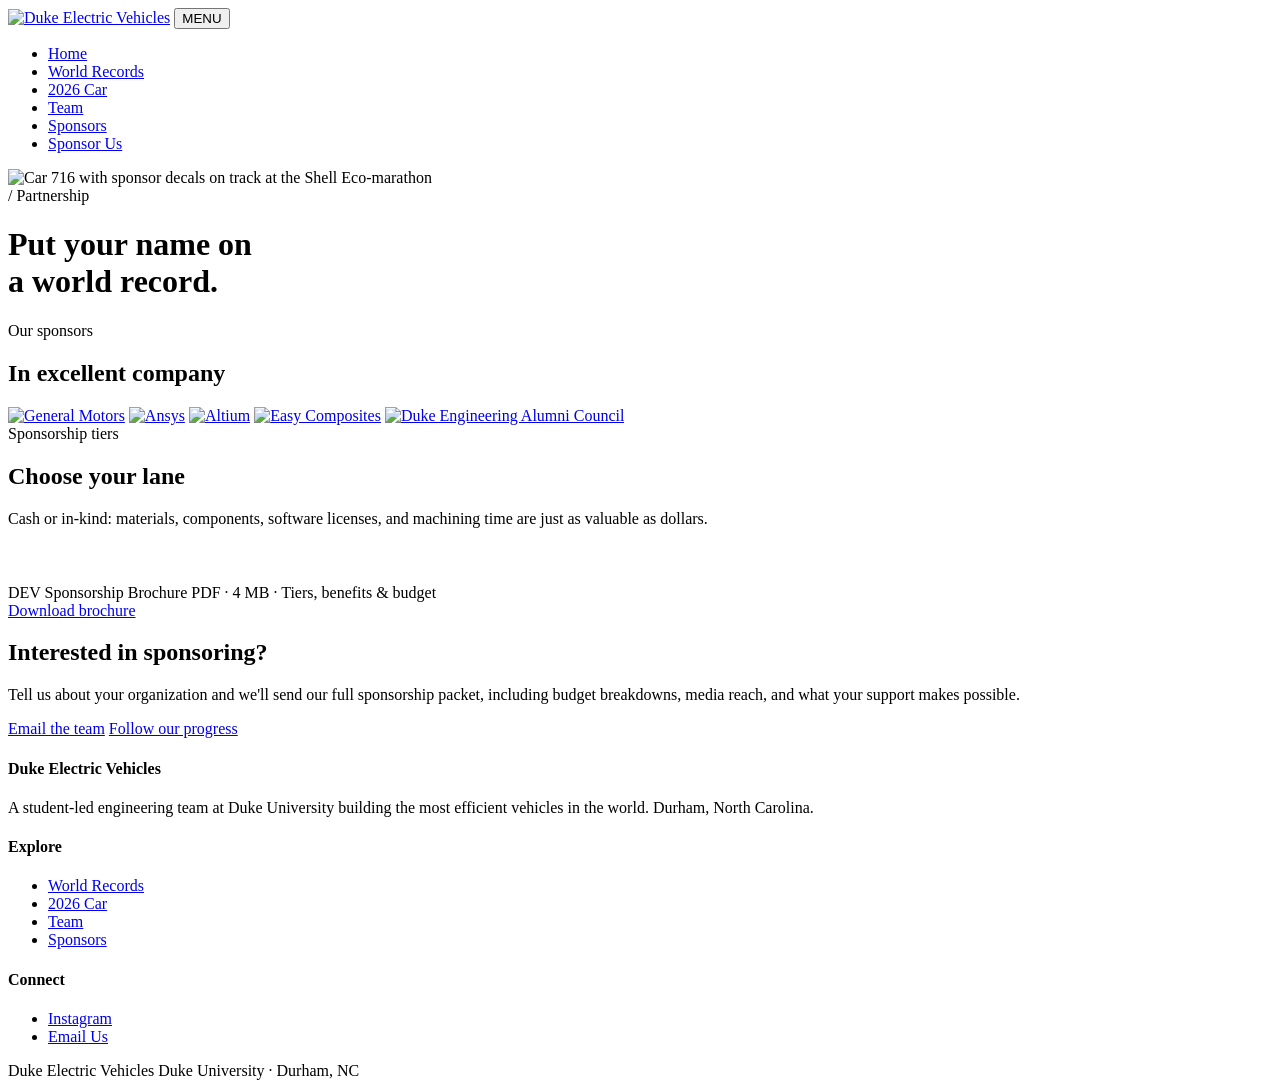
==== sponsors.html @ 08c11236 "Add files via upload" ====
<!DOCTYPE html>
<html lang="en">
<head>
  <meta charset="UTF-8">
  <meta name="viewport" content="width=device-width, initial-scale=1.0">
  <title>Sponsors | Duke Electric Vehicles</title>
  <meta name="description" content="Partner with Duke Electric Vehicles, the two-time Guinness World Record holders in vehicle efficiency. Sponsorship tiers and benefits.">
  <link rel="preconnect" href="https://fonts.googleapis.com">
  <link rel="preconnect" href="https://fonts.gstatic.com" crossorigin>
  <link href="https://fonts.googleapis.com/css2?family=Archivo:wght@400;500;600;700&family=IBM+Plex+Mono:wght@400;500;600&display=swap" rel="stylesheet">
  <link rel="stylesheet" href="css/styles.css">
</head>
<body>

  <nav class="nav">
    <div class="nav-inner">
      <a href="index.html" class="nav-logo"><img class="logo-img" src="images/dev-logo.png" alt="Duke Electric Vehicles"></a>
      <button class="nav-toggle" aria-label="Toggle menu" aria-expanded="false">MENU</button>
      <ul class="nav-links">
        <li><a href="index.html">Home</a></li>
        <li><a href="records.html">World Records</a></li>
        <li><a href="car-2026.html">2026 Car</a></li>
        <li><a href="team.html">Team</a></li>
        <li><a href="sponsors.html" class="active">Sponsors</a></li>
        <li><a href="#partner" class="nav-cta">Sponsor Us</a></li>
      </ul>
    </div>
  </nav>

  <!-- ============ HERO ============ -->
  <header class="hero hero-sub">
    <img class="hero-bg" src="images/track-corner.png" alt="Car 716 with sponsor decals on track at the Shell Eco-marathon" data-label="Car 716, sponsor livery, on track">
    <div class="hero-shade"></div>
    <div class="hero-inner">
      <div class="hero-copy">
        <span class="mono-label"><span class="ix">/</span> Partnership</span>
        <h1>Put your name on<br>a world record.</h1>
      </div>
    </div>
  </header>
  <div class="waterline" aria-hidden="true"></div>

  <!-- ============ CURRENT SPONSORS ============ -->
  <section>
    <div class="container">
      <div class="sec-label reveal">Our sponsors</div>
      <div class="section-head reveal">
        <h2>In excellent company</h2>
      </div>
      <div class="logo-row reveal">
        <a class="sponsor-logo" href="https://www.gm.com/" target="_blank" rel="noopener"><img src="logos/gmlogo.png" alt="General Motors" data-label="General Motors"></a>
        <a class="sponsor-logo" href="https://ansys.synopsys.com/" target="_blank" rel="noopener"><img src="logos/ansyslogo.png" alt="Ansys" data-label="Ansys"></a>
        <a class="sponsor-logo" href="https://www.altium.com/" target="_blank" rel="noopener"><img src="logos/altiumlogo.png" alt="Altium" data-label="Altium"></a>
        <a class="sponsor-logo" href="https://www.easycomposites.co.uk/" target="_blank" rel="noopener"><img src="logos/easycomposites.png" alt="Easy Composites" data-label="Easy Composites"></a>
        <a class="sponsor-logo" href="https://alumni.duke.edu/" target="_blank" rel="noopener"><img src="logos/dukeeac.png" alt="Duke Engineering Alumni Council" data-label="Duke EAC"></a>
      </div>
    </div>
  </section>

  <!-- ============ TIERS ============ -->
  <section id="partner">
    <div class="container">
      <div class="sec-label reveal">Sponsorship tiers</div>
      <div class="section-head reveal" style="margin-bottom: 56px;">
        <h2>Choose your lane</h2>
        <p>Cash or in-kind: materials, components, software licenses, and machining time are just as valuable as dollars.</p>
      </div>
      <div class="doc-plate reveal">
        <div class="doc-meta">
          <span class="doc-name">DEV Sponsorship Brochure</span>
          <span class="doc-info">PDF · 4 MB · Tiers, benefits &amp; budget</span>
        </div>
        <a href="docs/DEV-Sponsorship-Brochure.pdf" class="btn" download="DEV-Sponsorship-Brochure.pdf"><span>Download brochure</span></a>
      </div>
    </div>
  </section>

  <!-- ============ CONTACT CTA ============ -->
  <section class="section-alt" id="contact">
    <div class="container">
      <div class="cta-band reveal">
        <h2>Interested in sponsoring?</h2>
        <p>Tell us about your organization and we'll send our full sponsorship packet, including budget breakdowns, media reach, and what your support makes possible.</p>
        <div class="hero-actions">
          <a href="mailto:dukeelectricvehicles@gmail.com?subject=Sponsorship%20Inquiry" class="btn btn-solid"><span>Email the team</span></a>
          <a href="https://www.instagram.com/dukeelectricvehicles/" target="_blank" rel="noopener" class="btn"><span>Follow our progress</span></a>
        </div>
      </div>
    </div>
  </section>

  <footer>
    <div class="container">
      <div class="footer-grid">
        <div>
          <h4><img class="logo-img" src="images/dev-logo.png" alt="" aria-hidden="true">Duke Electric Vehicles</h4>
          <p>A student-led engineering team at Duke University building the most efficient vehicles in the world. Durham, North Carolina.</p>
        </div>
        <div>
          <h4>Explore</h4>
          <ul>
            <li><a href="records.html">World Records</a></li>
            <li><a href="car-2026.html">2026 Car</a></li>
            <li><a href="team.html">Team</a></li>
            <li><a href="sponsors.html">Sponsors</a></li>
          </ul>
        </div>
        <div>
          <h4>Connect</h4>
          <ul>
            <li><a href="https://www.instagram.com/dukeelectricvehicles/" target="_blank" rel="noopener">Instagram</a></li>
            <li><a href="mailto:dukeelectricvehicles@gmail.com">Email Us</a></li>
          </ul>
        </div>
      </div>
      <div class="footer-bottom">
        <span> <span id="year"></span> Duke Electric Vehicles</span>
        <span>Duke University · Durham, NC</span>
      </div>
    </div>
  </footer>

  <script src="js/main.js"></script>
</body>
</html>
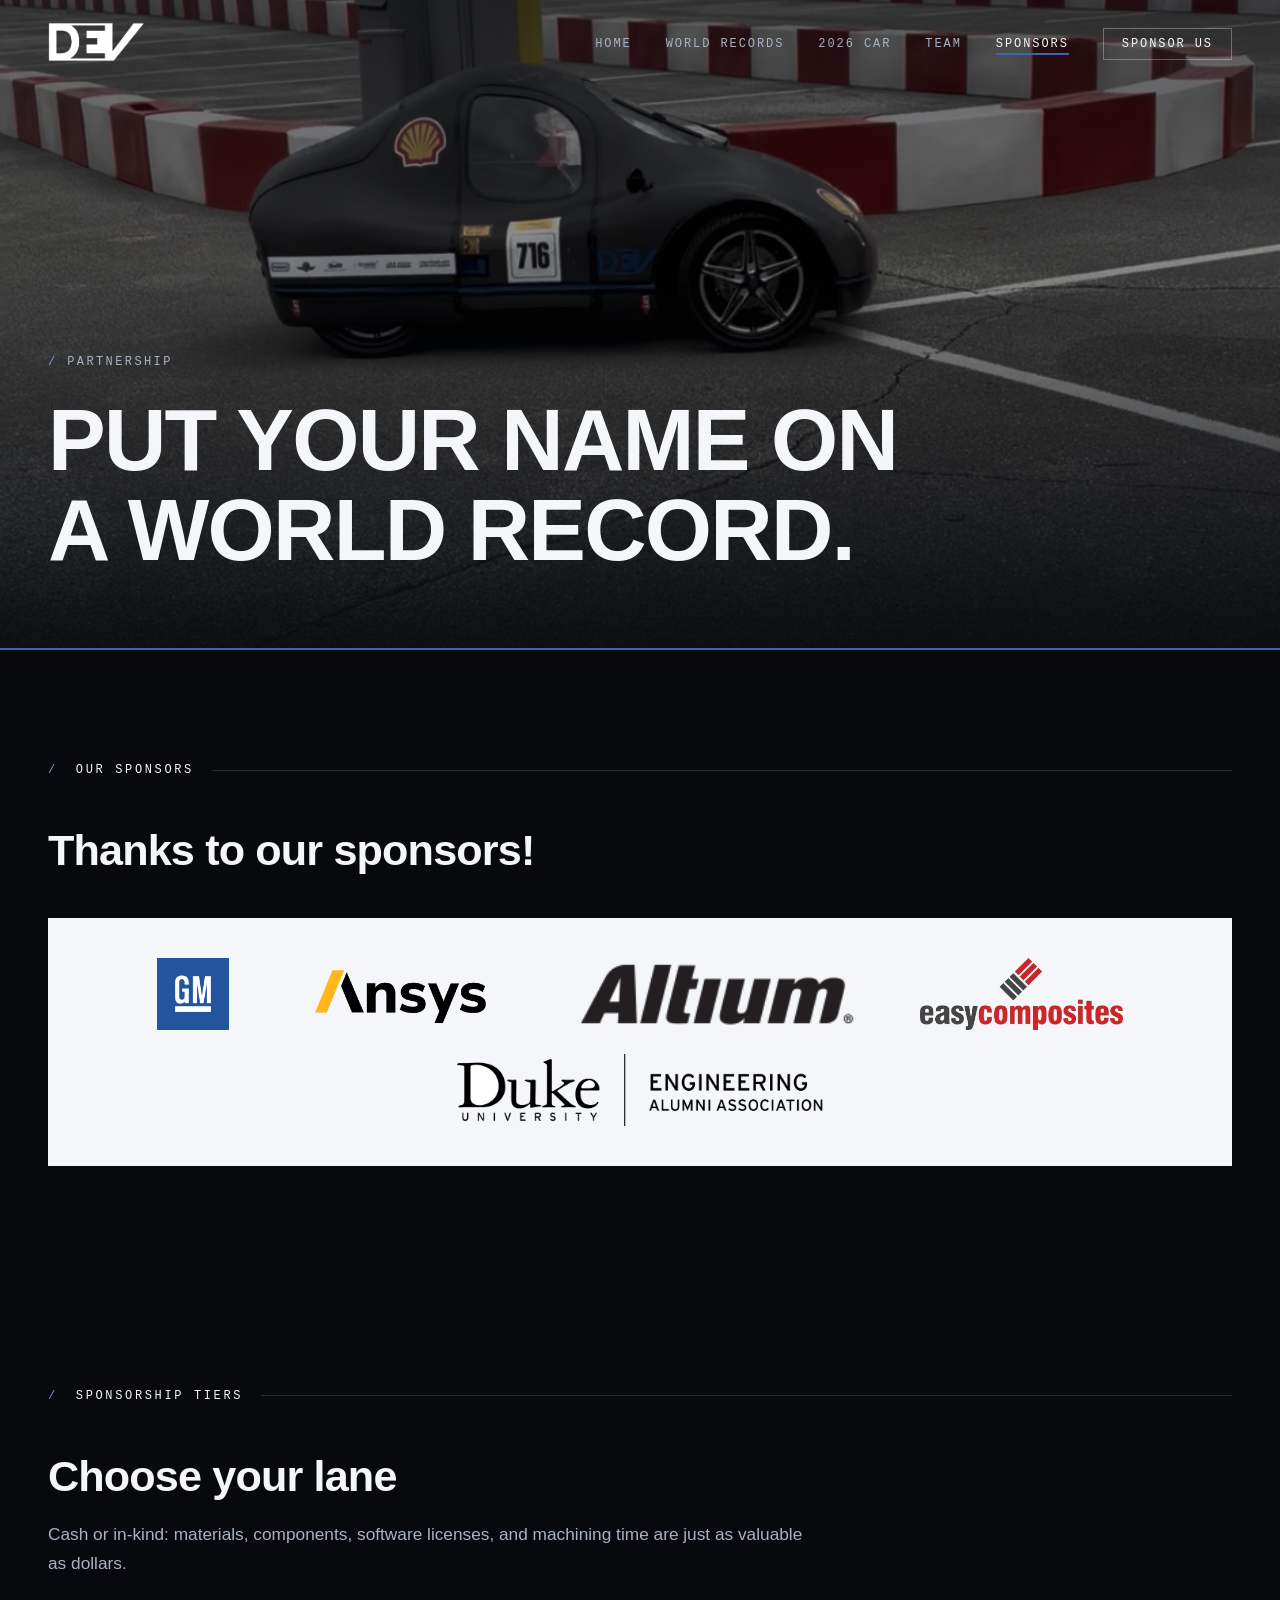
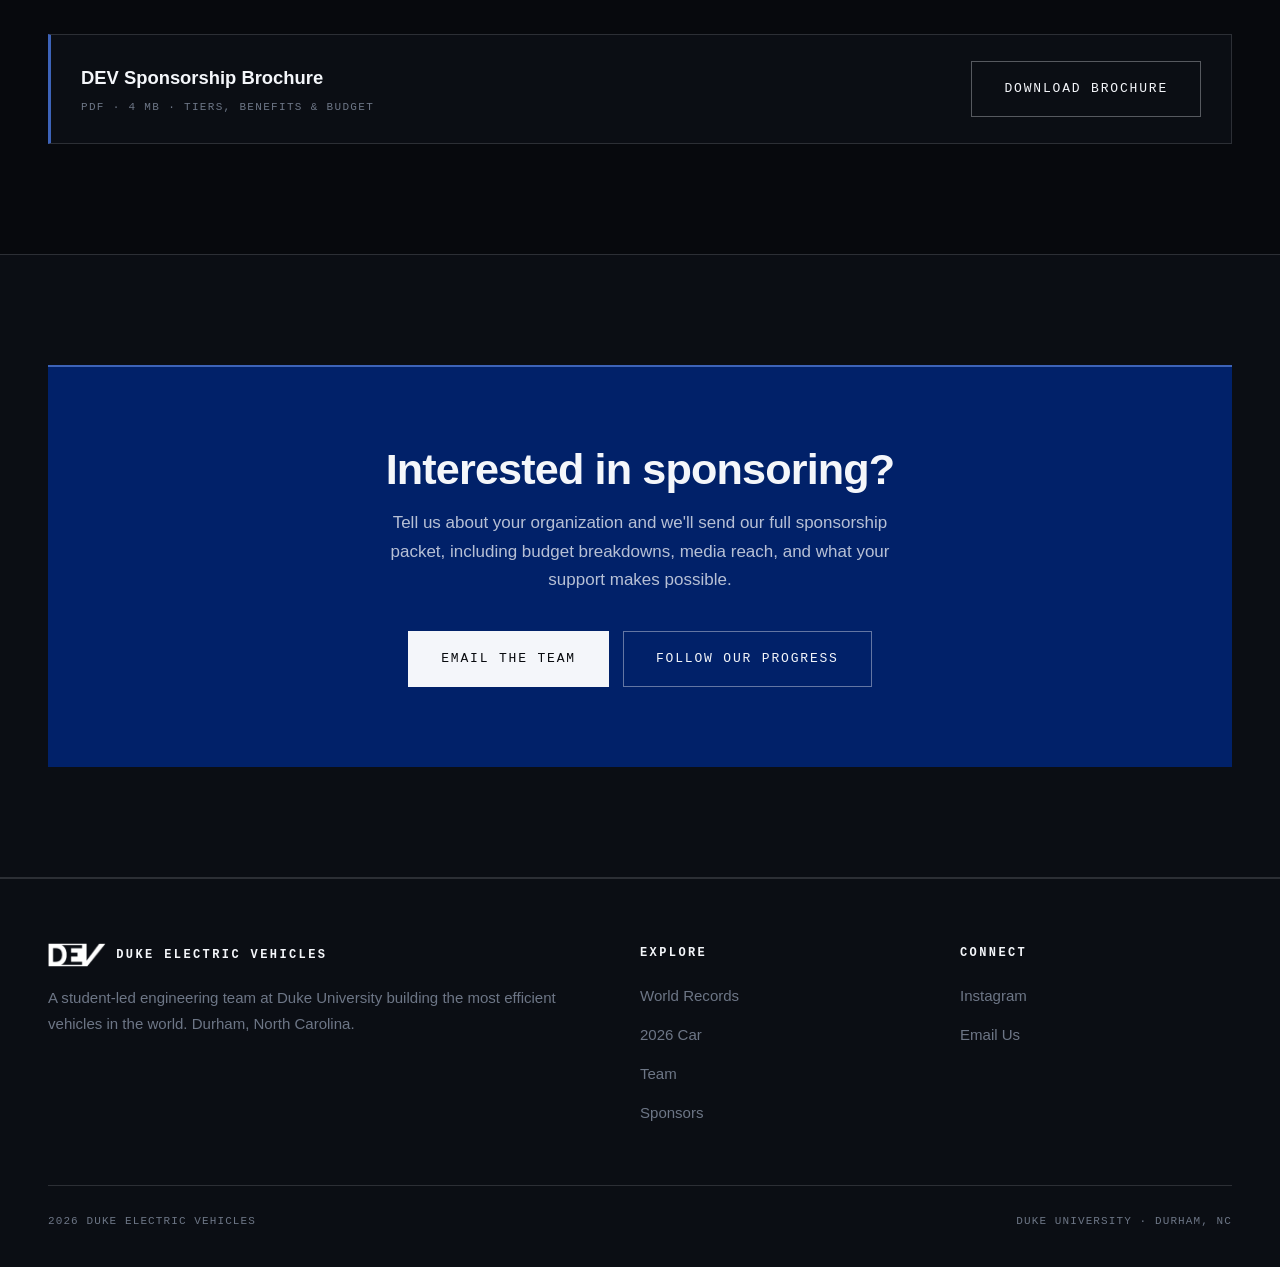
==== commit 0e59b89e: "Update sponsors.html" ====
--- a/sponsors.html
+++ b/sponsors.html
@@ -45,7 +45,7 @@
     <div class="container">
       <div class="sec-label reveal">Our sponsors</div>
       <div class="section-head reveal">
-        <h2>In excellent company</h2>
+        <h2>Thanks to our sponsors!</h2>
       </div>
       <div class="logo-row reveal">
         <a class="sponsor-logo" href="https://www.gm.com/" target="_blank" rel="noopener"><img src="logos/gmlogo.png" alt="General Motors" data-label="General Motors"></a>
--- a/css/styles.css
+++ b/css/styles.css
@@ -0,0 +1,805 @@
+/* ============================================================
+   Duke Electric Vehicles / styles.css
+   Materials lab: carbon ground, strict Duke navy + white,
+   specimen-framed photography, mono annotation system
+   ============================================================ */
+
+:root {
+  --carbon-950: #07090d;
+  --carbon-900: #0b0e14;
+  --carbon-800: #12161f;
+  --carbon-700: #1a2029;
+  --navy: #012169;
+  --navy-600: #1b3e8f;
+  --navy-400: #3d63b8;
+  --navy-300: #7d97d6;
+  --white: #f4f6fa;
+  --mist: #a9b2c1;
+  --dim: #6d7686;
+  --line: rgba(244, 246, 250, 0.14);
+  --line-strong: rgba(244, 246, 250, 0.32);
+  --font-d: "Archivo", sans-serif;
+  --mono: "IBM Plex Mono", monospace;
+  --max-w: 1240px;
+}
+
+* { margin: 0; padding: 0; box-sizing: border-box; }
+
+html { scroll-behavior: smooth; }
+
+body {
+  background: var(--carbon-950);
+  color: var(--white);
+  font-family: var(--font-d);
+  font-size: 17px;
+  line-height: 1.7;
+  -webkit-font-smoothing: antialiased;
+}
+
+img { max-width: 100%; display: block; }
+a { color: var(--navy-300); text-decoration: none; }
+a:hover { text-decoration: underline; text-underline-offset: 3px; }
+
+.container { max-width: var(--max-w); margin: 0 auto; padding: 0 28px; }
+
+::selection { background: var(--navy); color: var(--white); }
+
+/* ---------- Typography ---------- */
+h1, h2, h3 { font-family: var(--font-d); line-height: 1.05; letter-spacing: -0.02em; }
+h1 { font-size: clamp(2.8rem, 7vw, 5.4rem); font-weight: 700; text-transform: uppercase; }
+h2 { font-size: clamp(1.8rem, 3.6vw, 2.7rem); font-weight: 700; }
+h3 { font-size: 1.25rem; font-weight: 600; letter-spacing: -0.01em; }
+
+p { color: var(--mist); }
+strong { color: var(--white); font-weight: 600; }
+em { color: var(--white); }
+
+.lead { font-size: 1.15rem; max-width: 58ch; color: var(--mist); }
+
+.mono-label {
+  font-family: var(--mono);
+  font-size: 12px;
+  font-weight: 500;
+  letter-spacing: 0.2em;
+  text-transform: uppercase;
+  color: var(--mist);
+}
+.mono-label .ix { color: var(--navy-300); }
+
+/* Section label with extending hairline */
+.sec-label {
+  display: flex;
+  align-items: center;
+  gap: 18px;
+  margin-bottom: 48px;
+  font-family: var(--mono);
+  font-size: 12px;
+  font-weight: 500;
+  letter-spacing: 0.22em;
+  text-transform: uppercase;
+  color: var(--white);
+}
+.sec-label::before { content: "/"; color: var(--navy-300); }
+.sec-label::after { content: ""; flex: 1; height: 1px; background: var(--line); }
+
+/* The waterline: the car's navy pinstripe, as a page element */
+.waterline { height: 2px; background: var(--navy-400); }
+
+/* ---------- Navigation ---------- */
+.nav {
+  position: fixed;
+  top: 0; left: 0; right: 0;
+  z-index: 100;
+  padding: 22px 0;
+  transition: background 0.3s, padding 0.3s, border-color 0.3s;
+  border-bottom: 1px solid transparent;
+}
+.nav.scrolled {
+  background: rgba(7, 9, 13, 0.9);
+  backdrop-filter: blur(10px);
+  padding: 14px 0;
+  border-bottom-color: var(--line);
+}
+.nav-inner {
+  max-width: var(--max-w);
+  margin: 0 auto;
+  padding: 0 28px;
+  display: flex;
+  align-items: center;
+  justify-content: space-between;
+}
+.nav-logo {
+  display: flex;
+  align-items: center;
+  gap: 12px;
+  font-family: var(--mono);
+  font-size: 13px;
+  font-weight: 600;
+  letter-spacing: 0.24em;
+  color: var(--white);
+}
+.nav-logo:hover { text-decoration: none; color: var(--white); }
+.mark {
+  width: 24px;
+  height: 13px;
+  border-top: 3px solid var(--navy-400);
+  border-bottom: 3px solid var(--navy-400);
+  transition: border-color 0.25s;
+}
+.nav-logo:hover .mark { border-color: var(--navy-300); }
+.nav-logo .logo-img { height: 40px; width: auto; display: block; }
+
+.nav-links { display: flex; align-items: center; gap: 34px; list-style: none; }
+.nav-links a {
+  font-family: var(--mono);
+  font-size: 12px;
+  font-weight: 500;
+  letter-spacing: 0.16em;
+  text-transform: uppercase;
+  color: var(--mist);
+  position: relative;
+  padding: 4px 0;
+  transition: color 0.2s;
+}
+.nav-links a::after {
+  content: "";
+  position: absolute;
+  left: 0; right: 0; bottom: 0;
+  height: 2px;
+  background: var(--navy-400);
+  transform: scaleX(0);
+  transform-origin: left;
+  transition: transform 0.3s;
+}
+.nav-links a:hover, .nav-links a.active { color: var(--white); text-decoration: none; }
+.nav-links a:hover::after, .nav-links a.active::after { transform: scaleX(1); }
+
+.nav-cta {
+  border: 1px solid var(--line-strong);
+  padding: 8px 18px !important;
+  color: var(--white) !important;
+}
+.nav-cta::after { display: none; }
+.nav-cta:hover { background: var(--navy); border-color: var(--navy); }
+
+.nav-toggle {
+  display: none;
+  background: none;
+  border: 1px solid var(--line);
+  color: var(--white);
+  font-family: var(--mono);
+  font-size: 12px;
+  letter-spacing: 0.1em;
+  padding: 8px 12px;
+  cursor: pointer;
+}
+
+/* ---------- Buttons ---------- */
+.btn {
+  display: inline-block;
+  font-family: var(--mono);
+  font-size: 13px;
+  font-weight: 500;
+  letter-spacing: 0.14em;
+  text-transform: uppercase;
+  padding: 16px 32px;
+  position: relative;
+  overflow: hidden;
+  cursor: pointer;
+  border: 1px solid var(--line-strong);
+  color: var(--white);
+  background: transparent;
+  transition: color 0.35s, border-color 0.35s;
+}
+.btn span { position: relative; z-index: 1; }
+.btn::before {
+  content: "";
+  position: absolute;
+  inset: 0;
+  background: var(--navy);
+  transform: translateX(-101%);
+  transition: transform 0.35s cubic-bezier(0.22, 1, 0.36, 1);
+}
+.btn:hover { text-decoration: none; border-color: var(--navy); }
+.btn:hover::before { transform: none; }
+
+.btn-solid { background: var(--white); color: var(--carbon-950); border-color: var(--white); }
+.btn-solid:hover { color: var(--white); }
+
+.btn:focus-visible, a:focus-visible, button:focus-visible {
+  outline: 2px solid var(--navy-300);
+  outline-offset: 3px;
+}
+
+/* ---------- Hero ---------- */
+.hero {
+  position: relative;
+  min-height: 100svh;
+  display: flex;
+  align-items: flex-end;
+  overflow: hidden;
+  background: var(--carbon-950);
+}
+.hero-bg {
+  position: absolute;
+  inset: 0;
+  width: 100%;
+  height: 100%;
+  object-fit: cover;
+  filter: grayscale(0.35) brightness(0.72);
+}
+.hero-shade {
+  position: absolute;
+  inset: 0;
+  background: linear-gradient(180deg, rgba(7, 9, 13, 0.45) 0%, rgba(7, 9, 13, 0.05) 40%, rgba(7, 9, 13, 0.92) 100%);
+}
+.hero-inner {
+  position: relative;
+  width: 100%;
+  max-width: var(--max-w);
+  margin: 0 auto;
+  padding: 160px 28px 72px;
+  display: flex;
+  align-items: flex-end;
+  justify-content: space-between;
+  gap: 48px;
+}
+.hero-copy .mono-label { margin-bottom: 22px; display: block; }
+.hero-copy .lead { margin: 26px 0 36px; }
+.hero-actions { display: flex; gap: 14px; flex-wrap: wrap; }
+
+.hero-spec {
+  flex: none;
+  font-family: var(--mono);
+  font-size: 11px;
+  letter-spacing: 0.14em;
+  text-transform: uppercase;
+  color: var(--mist);
+  border-left: 2px solid var(--navy-400);
+  padding-left: 16px;
+  line-height: 2.1;
+  white-space: nowrap;
+}
+.hero-spec b { color: var(--white); font-weight: 500; }
+
+.hero-sub { min-height: 72svh; }
+
+/* ---------- Stat strip ---------- */
+.stat-strip { border-top: 2px solid var(--navy-400); border-bottom: 1px solid var(--line); background: var(--carbon-900); }
+.stat-strip .container {
+  display: grid;
+  grid-template-columns: repeat(auto-fit, minmax(220px, 1fr));
+}
+.stat { padding: 46px 28px; border-left: 1px solid var(--line); transition: background 0.3s; }
+.stat:first-child { border-left: none; }
+.stat:hover { background: var(--carbon-800); }
+.stat-value {
+  font-family: var(--font-d);
+  font-size: clamp(2.2rem, 3.6vw, 3.2rem);
+  font-weight: 700;
+  letter-spacing: -0.02em;
+  color: var(--white);
+  transition: color 0.3s;
+}
+.stat:hover .stat-value { color: var(--navy-300); }
+.stat-value .unit {
+  font-family: var(--mono);
+  font-size: 0.4em;
+  font-weight: 400;
+  letter-spacing: 0.08em;
+  color: var(--mist);
+  margin-left: 6px;
+}
+.stat-label {
+  font-family: var(--mono);
+  font-size: 11px;
+  letter-spacing: 0.14em;
+  text-transform: uppercase;
+  color: var(--mist);
+  margin-top: 10px;
+}
+
+/* ---------- Sections ---------- */
+section { padding: 110px 0; }
+.section-alt { background: var(--carbon-900); border-top: 1px solid var(--line); border-bottom: 1px solid var(--line); }
+.section-head { max-width: 760px; margin-bottom: 24px; }
+.section-head p { margin-top: 20px; font-size: 1.08rem; }
+
+/* ---------- Specimen figure: the signature ---------- */
+.specimen { display: block; }
+.spec-frame {
+  position: relative;
+  border: 1px solid var(--line);
+  padding: 10px;
+  background: var(--carbon-900);
+}
+.spec-frame::before, .spec-frame::after {
+  content: "";
+  position: absolute;
+  width: 18px;
+  height: 18px;
+  transition: width 0.35s, height 0.35s, border-color 0.35s;
+  z-index: 2;
+}
+.spec-frame::before { top: -1px; left: -1px; border-top: 2px solid var(--white); border-left: 2px solid var(--white); }
+.spec-frame::after { bottom: -1px; right: -1px; border-bottom: 2px solid var(--white); border-right: 2px solid var(--white); }
+.spec-frame img {
+  width: 100%;
+  aspect-ratio: 4 / 3;
+  object-fit: cover;
+  filter: grayscale(1) contrast(1.05);
+  transition: filter 0.5s, transform 0.5s;
+}
+.spec-frame.tall img { aspect-ratio: 3 / 4; }
+.spec-frame.fit img { aspect-ratio: auto; height: auto; object-fit: contain; }
+.spec-frame.wide img { aspect-ratio: 21 / 9; }
+.specimen:hover .spec-frame img, .specimen:focus-visible .spec-frame img { filter: none; transform: scale(1.015); }
+.specimen:hover .spec-frame::before, .specimen:hover .spec-frame::after {
+  width: 36px;
+  height: 36px;
+  border-color: var(--navy-300);
+}
+.spec-cap {
+  display: flex;
+  justify-content: space-between;
+  gap: 16px;
+  padding-top: 12px;
+  font-family: var(--mono);
+  font-size: 11px;
+  font-weight: 500;
+  letter-spacing: 0.14em;
+  text-transform: uppercase;
+  color: var(--dim);
+  transition: color 0.3s;
+}
+.spec-cap .id { color: var(--navy-300); flex: none; }
+.specimen:hover .spec-cap { color: var(--mist); }
+
+/* Placeholder for missing specimens */
+.img-fallback {
+  aspect-ratio: 4 / 3;
+  display: grid;
+  place-content: center;
+  gap: 8px;
+  text-align: center;
+  background:
+    repeating-linear-gradient(45deg, transparent 0 14px, rgba(244, 246, 250, 0.03) 14px 15px),
+    var(--carbon-800);
+  border: 1px dashed var(--line-strong);
+  color: var(--dim);
+  font-family: var(--mono);
+  font-size: 11px;
+  letter-spacing: 0.14em;
+  text-transform: uppercase;
+  padding: 24px;
+}
+.img-fallback::before { content: "awaiting specimen"; color: var(--navy-300); }
+
+/* ---------- Shelf: specimen gallery row ---------- */
+.shelf {
+  display: grid;
+  grid-template-columns: repeat(4, 1fr);
+  gap: 16px;
+}
+.shelf .spec-frame img { aspect-ratio: 1 / 1; }
+
+/* ---------- Split layout ---------- */
+.split {
+  display: grid;
+  grid-template-columns: 1fr 1fr;
+  gap: 72px;
+  align-items: center;
+}
+.split.reverse > .split-media { order: 2; }
+.split-content h2 { margin-bottom: 20px; }
+.split-content p { margin-bottom: 16px; }
+.split-content .btn { margin-top: 12px; }
+
+/* ---------- Record cards ---------- */
+.card-grid { display: grid; gap: 20px; }
+.cols-2 { grid-template-columns: repeat(auto-fit, minmax(340px, 1fr)); }
+.cols-3 { grid-template-columns: repeat(auto-fit, minmax(280px, 1fr)); }
+
+.card {
+  border: 1px solid var(--line);
+  background: transparent;
+  transition: background 0.3s, border-color 0.3s, transform 0.3s;
+  display: block;
+  color: inherit;
+}
+.card:hover {
+  background: var(--carbon-800);
+  border-color: var(--line-strong);
+  transform: translateY(-4px);
+  text-decoration: none;
+}
+.card-body { padding: 28px; }
+.card-body h3 { margin-bottom: 12px; color: var(--white); }
+.card-body p { font-size: 0.98rem; }
+.card .specimen { pointer-events: none; }
+.card:hover .spec-frame img { filter: none; }
+.card:hover .spec-frame::before, .card:hover .spec-frame::after {
+  width: 36px; height: 36px; border-color: var(--navy-300);
+}
+.card .spec-frame { border-left: none; border-right: none; border-top: none; }
+.card-link {
+  font-family: var(--mono);
+  font-size: 12px;
+  letter-spacing: 0.14em;
+  text-transform: uppercase;
+  color: var(--navy-300);
+  display: inline-block;
+  margin-top: 16px;
+}
+
+.record-tag {
+  display: inline-flex;
+  align-items: center;
+  gap: 10px;
+  font-family: var(--mono);
+  font-size: 11px;
+  font-weight: 500;
+  letter-spacing: 0.18em;
+  text-transform: uppercase;
+  color: var(--white);
+  margin-bottom: 18px;
+}
+.record-tag::before { content: ""; width: 9px; height: 9px; background: var(--navy-400); flex: none; }
+
+/* ---------- Data plate (spec table) ---------- */
+.plate { border: 1px solid var(--line); margin-top: 28px; background: var(--carbon-900); }
+.plate-head {
+  display: flex;
+  justify-content: space-between;
+  padding: 12px 16px;
+  border-bottom: 1px solid var(--line);
+  font-family: var(--mono);
+  font-size: 11px;
+  font-weight: 500;
+  letter-spacing: 0.18em;
+  text-transform: uppercase;
+  color: var(--navy-300);
+}
+.plate table { width: 100%; border-collapse: collapse; }
+.plate td {
+  padding: 12px 16px;
+  border-bottom: 1px solid var(--line);
+  font-size: 0.94rem;
+  transition: background 0.2s, box-shadow 0.2s;
+}
+.plate tr:last-child td { border-bottom: none; }
+.plate td:first-child {
+  color: var(--dim);
+  font-family: var(--mono);
+  font-size: 11px;
+  letter-spacing: 0.12em;
+  text-transform: uppercase;
+  width: 42%;
+}
+.plate td:last-child { font-weight: 500; color: var(--mist); }
+.plate tr:hover td { background: var(--carbon-800); }
+.plate tr:hover td:first-child { box-shadow: inset 2px 0 0 var(--navy-400); color: var(--mist); }
+.plate tr:hover td:last-child { color: var(--white); }
+.plate .hl td:last-child { color: var(--white); }
+
+/* ---------- Efficiency comparison ---------- */
+.eff-compare { margin-top: 48px; display: flex; flex-direction: column; gap: 24px; }
+.eff-row {
+  display: grid;
+  grid-template-columns: 200px 1fr 120px;
+  gap: 18px;
+  align-items: center;
+}
+.eff-name {
+  font-family: var(--mono);
+  font-size: 12px;
+  letter-spacing: 0.1em;
+  text-transform: uppercase;
+  color: var(--mist);
+}
+.eff-track { background: var(--carbon-800); border: 1px solid var(--line); height: 16px; }
+.eff-bar {
+  height: 100%;
+  width: 0;
+  background: var(--navy-600);
+  transition: width 1.4s cubic-bezier(0.22, 1, 0.36, 1);
+}
+.eff-bar.lead-bar { background: var(--white); }
+.eff-val {
+  font-family: var(--mono);
+  font-size: 12px;
+  font-weight: 500;
+  letter-spacing: 0.06em;
+  color: var(--mist);
+  text-align: right;
+}
+.eff-row.lead-row .eff-name, .eff-row.lead-row .eff-val { color: var(--white); }
+
+/* ---------- Big callout ---------- */
+.big-callout { text-align: center; padding: 10px 0 30px; }
+.big-callout .huge {
+  font-family: var(--font-d);
+  font-size: clamp(4.5rem, 13vw, 10rem);
+  font-weight: 700;
+  letter-spacing: -0.03em;
+  line-height: 1;
+  color: var(--white);
+}
+.big-callout .huge .slash { color: var(--navy-400); }
+.big-callout p { margin-top: 16px; font-size: 1.1rem; }
+
+/* ---------- Timeline ---------- */
+.timeline { position: relative; margin-top: 30px; padding-left: 42px; }
+.timeline::before {
+  content: "";
+  position: absolute;
+  left: 5px; top: 8px; bottom: 8px;
+  width: 1px;
+  background: var(--line-strong);
+}
+.timeline-item { position: relative; padding-bottom: 52px; }
+.timeline-item:last-child { padding-bottom: 0; }
+.timeline-item::before {
+  content: "";
+  position: absolute;
+  left: -42px; top: 8px;
+  width: 11px; height: 11px;
+  background: var(--carbon-950);
+  border: 2px solid var(--mist);
+  transition: transform 0.25s, border-color 0.25s, background 0.25s;
+}
+.timeline-item:hover::before { transform: scale(1.35); border-color: var(--navy-300); }
+.timeline-item.milestone::before { background: var(--navy-400); border-color: var(--navy-400); }
+.timeline-year {
+  font-family: var(--mono);
+  font-size: 12px;
+  font-weight: 500;
+  letter-spacing: 0.18em;
+  text-transform: uppercase;
+  color: var(--navy-300);
+}
+.timeline-item h3 { margin: 8px 0 8px; }
+.timeline-item p { font-size: 0.98rem; max-width: 62ch; }
+.timeline-item.milestone h3::after {
+  content: "record";
+  font-family: var(--mono);
+  font-size: 10px;
+  font-weight: 500;
+  letter-spacing: 0.2em;
+  text-transform: uppercase;
+  color: var(--carbon-950);
+  background: var(--white);
+  padding: 3px 8px;
+  margin-left: 12px;
+  vertical-align: middle;
+}
+
+/* ---------- Inspection checklist ---------- */
+.check-grid {
+  display: grid;
+  grid-template-columns: repeat(auto-fit, minmax(220px, 1fr));
+  gap: 12px;
+  margin-top: 40px;
+}
+.check-item {
+  display: flex;
+  align-items: center;
+  gap: 12px;
+  border: 1px solid var(--line);
+  padding: 14px 16px;
+  font-family: var(--mono);
+  font-size: 12px;
+  letter-spacing: 0.08em;
+  text-transform: uppercase;
+  color: var(--mist);
+  transition: border-color 0.25s, color 0.25s, background 0.25s;
+}
+.check-item:hover { border-color: var(--navy-400); color: var(--white); background: var(--carbon-800); }
+.check-item .tick {
+  flex: none;
+  width: 18px; height: 18px;
+  background: var(--navy);
+  color: var(--white);
+  display: grid;
+  place-items: center;
+  font-size: 11px;
+}
+
+/* ---------- Sponsors ---------- */
+.logo-row {
+  display: flex;
+  flex-wrap: wrap;
+  justify-content: center;
+  gap: 24px 60px;
+  align-items: center;
+  margin-top: 44px;
+  background: var(--white);
+  padding: 40px 48px;
+}
+.sponsor-name {
+  font-family: var(--mono);
+  font-size: 15px;
+  font-weight: 500;
+  letter-spacing: 0.14em;
+  text-transform: uppercase;
+  color: var(--dim);
+  transition: color 0.25s;
+  cursor: default;
+}
+.sponsor-name:hover { color: var(--white); }
+
+.sponsor-logo { display: flex; align-items: center; }
+.sponsor-logo img {
+  height: 72px;
+  width: auto;
+}
+.sponsor-logo .img-fallback {
+  aspect-ratio: auto;
+  padding: 10px 18px;
+  font-size: 12px;
+  color: #3a4150;
+  background: none;
+  border-color: rgba(7, 9, 13, 0.35);
+}
+.sponsor-logo .img-fallback::before { content: none; }
+
+.tier-card { position: relative; }
+.tier-price {
+  font-family: var(--font-d);
+  font-size: 2rem;
+  font-weight: 700;
+  color: var(--white);
+  margin: 6px 0 18px;
+}
+.tier-card ul { list-style: none; margin-top: 8px; }
+.tier-card ul li {
+  padding: 9px 0 9px 26px;
+  position: relative;
+  color: var(--mist);
+  font-size: 0.94rem;
+  border-bottom: 1px solid var(--line);
+}
+.tier-card ul li:last-child { border-bottom: none; }
+.tier-card ul li::before {
+  content: "";
+  position: absolute;
+  left: 2px; top: 16px;
+  width: 8px; height: 8px;
+  background: var(--navy-400);
+}
+.tier-featured { border-color: var(--navy-400); }
+.tier-tag {
+  position: absolute;
+  top: -12px; left: 24px;
+  background: var(--navy);
+  color: var(--white);
+  font-family: var(--mono);
+  font-size: 10px;
+  font-weight: 500;
+  letter-spacing: 0.2em;
+  text-transform: uppercase;
+  padding: 4px 12px;
+}
+
+/* ---------- Document plate (brochure download) ---------- */
+.doc-plate {
+  display: flex;
+  align-items: center;
+  justify-content: space-between;
+  flex-wrap: wrap;
+  gap: 24px;
+  border: 1px solid var(--line);
+  border-left: 3px solid var(--navy-400);
+  background: var(--carbon-900);
+  padding: 26px 30px;
+  transition: border-color 0.25s, background 0.25s;
+}
+.doc-plate:hover { background: var(--carbon-800); border-color: var(--line-strong); border-left-color: var(--navy-300); }
+.doc-name { font-family: var(--font-d); font-weight: 600; font-size: 1.15rem; display: block; }
+.doc-info {
+  font-family: var(--mono);
+  font-size: 11px;
+  letter-spacing: 0.12em;
+  text-transform: uppercase;
+  color: var(--dim);
+  margin-top: 4px;
+  display: block;
+}
+
+/* ---------- CTA band ---------- */
+.cta-band {
+  background: var(--navy);
+  border-top: 2px solid var(--navy-400);
+  padding: 80px 48px;
+  text-align: center;
+}
+.cta-band h2 { margin-bottom: 16px; }
+.cta-band p { color: rgba(244, 246, 250, 0.75); max-width: 56ch; margin: 0 auto 36px; }
+.cta-band .hero-actions { justify-content: center; }
+.cta-band .btn { border-color: rgba(244, 246, 250, 0.4); }
+.cta-band .btn::before { background: var(--white); }
+.cta-band .btn:hover { color: var(--navy); border-color: var(--white); }
+.cta-band .btn-solid { border-color: var(--white); }
+
+/* ---------- Footer ---------- */
+footer { border-top: 1px solid var(--line); background: var(--carbon-900); padding: 64px 0 36px; }
+.footer-grid {
+  display: grid;
+  grid-template-columns: 2fr 1fr 1fr;
+  gap: 48px;
+  margin-bottom: 48px;
+}
+.footer-grid h4 {
+  font-family: var(--mono);
+  font-size: 12px;
+  font-weight: 600;
+  letter-spacing: 0.2em;
+  text-transform: uppercase;
+  margin-bottom: 18px;
+  color: var(--white);
+  display: flex;
+  align-items: center;
+  gap: 10px;
+}
+.footer-grid h4 .logo-img { height: 24px; width: auto; }
+.footer-grid p, .footer-grid a { color: var(--dim); font-size: 0.94rem; }
+.footer-grid a:hover { color: var(--white); }
+.footer-grid ul { list-style: none; }
+.footer-grid ul li { margin-bottom: 10px; }
+.footer-bottom {
+  border-top: 1px solid var(--line);
+  padding-top: 26px;
+  display: flex;
+  justify-content: space-between;
+  flex-wrap: wrap;
+  gap: 12px;
+  font-family: var(--mono);
+  font-size: 11px;
+  letter-spacing: 0.1em;
+  text-transform: uppercase;
+  color: var(--dim);
+}
+
+/* ---------- Scroll reveal (JS-gated) ---------- */
+.js .reveal { opacity: 0; transform: translateY(26px); transition: opacity 0.7s ease, transform 0.7s ease; }
+.js .reveal.visible { opacity: 1; transform: none; }
+.js .reveal-delay-1 { transition-delay: 0.12s; }
+.js .reveal-delay-2 { transition-delay: 0.24s; }
+
+@media (prefers-reduced-motion: reduce) {
+  .js .reveal { opacity: 1; transform: none; transition: none; }
+  html { scroll-behavior: auto; }
+  .spec-frame img, .btn::before, .eff-bar { transition: none; }
+}
+
+/* Touch devices: photography shows in full color */
+@media (hover: none) {
+  .spec-frame img { filter: none; }
+}
+
+/* ---------- Responsive ---------- */
+@media (max-width: 960px) {
+  section { padding: 72px 0; }
+  .split { grid-template-columns: 1fr; gap: 40px; }
+  .split.reverse > .split-media { order: 0; }
+  .shelf { grid-template-columns: repeat(2, 1fr); }
+  .footer-grid { grid-template-columns: 1fr; gap: 36px; }
+  .eff-row { grid-template-columns: 120px 1fr 96px; }
+  .hero-spec { display: none; }
+  .hero-inner { padding-top: 130px; }
+
+  .nav-toggle { display: block; }
+  .nav-links {
+    display: none;
+    position: absolute;
+    top: 100%; left: 0; right: 0;
+    flex-direction: column;
+    align-items: flex-start;
+    background: rgba(7, 9, 13, 0.98);
+    border-bottom: 1px solid var(--line);
+    padding: 26px 28px;
+    gap: 20px;
+  }
+  .nav-links.open { display: flex; }
+  .nav { background: rgba(7, 9, 13, 0.94); }
+}
